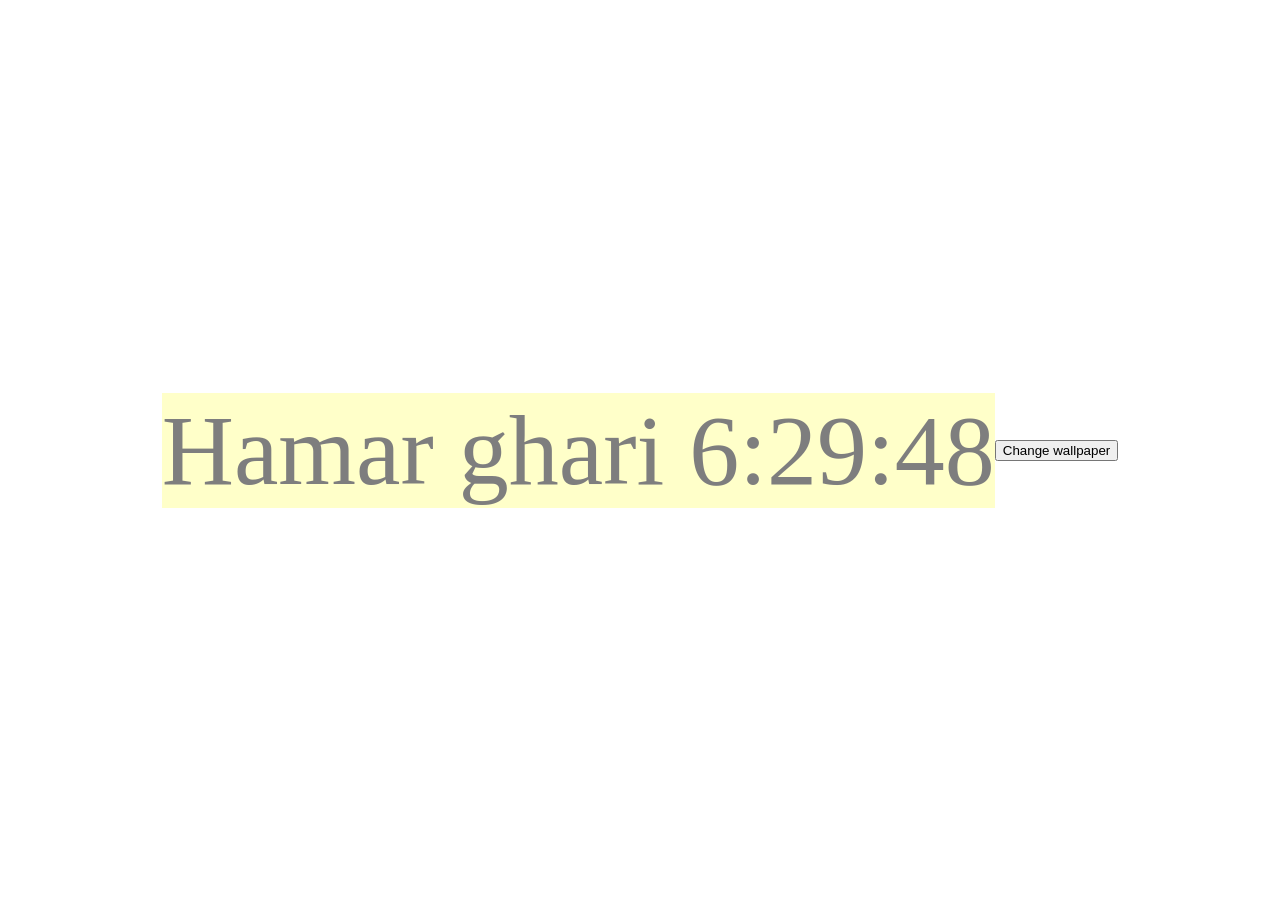
==== index.html @ cbb66416 "button for wallpaper" ====
<!DOCTYPE html>
<html>

<head>
  <meta charset="utf-8">
  <meta name="viewport" content="width=device-width">
  <title>replit</title>
  <link href="style.css" rel="stylesheet" type="text/css" />
</head>

<body>
  <div id="ghari" class="paint"></div>
  <button onclick="window.location.reload()">Change wallpaper</button>
  <script src="script.js"></script>
  <script src="https://replit.com/public/js/replit-badge.js" theme="blue" defer></script>
</body>

</html>
---- style.css ----
html, body {
  height: 100%;
  width: 100%;
  background-image: url(https://images.unsplash.com/photo-1668531501900-58e9ecf10fb5?ixlib=rb-4.0.3&ixid=MnwxMjA3fDB8MHxwaG90by1wYWdlfHx8fGVufDB8fHx8&auto=format&fit=crop&w=1470&q=80);
  background-blend-mode: overlay;
  display: flex;
  justify-content: center;
  align-items: center;
}
.paint {
  background: #ffff94;
  font-size: 100px;
  opacity: 0.5;
}
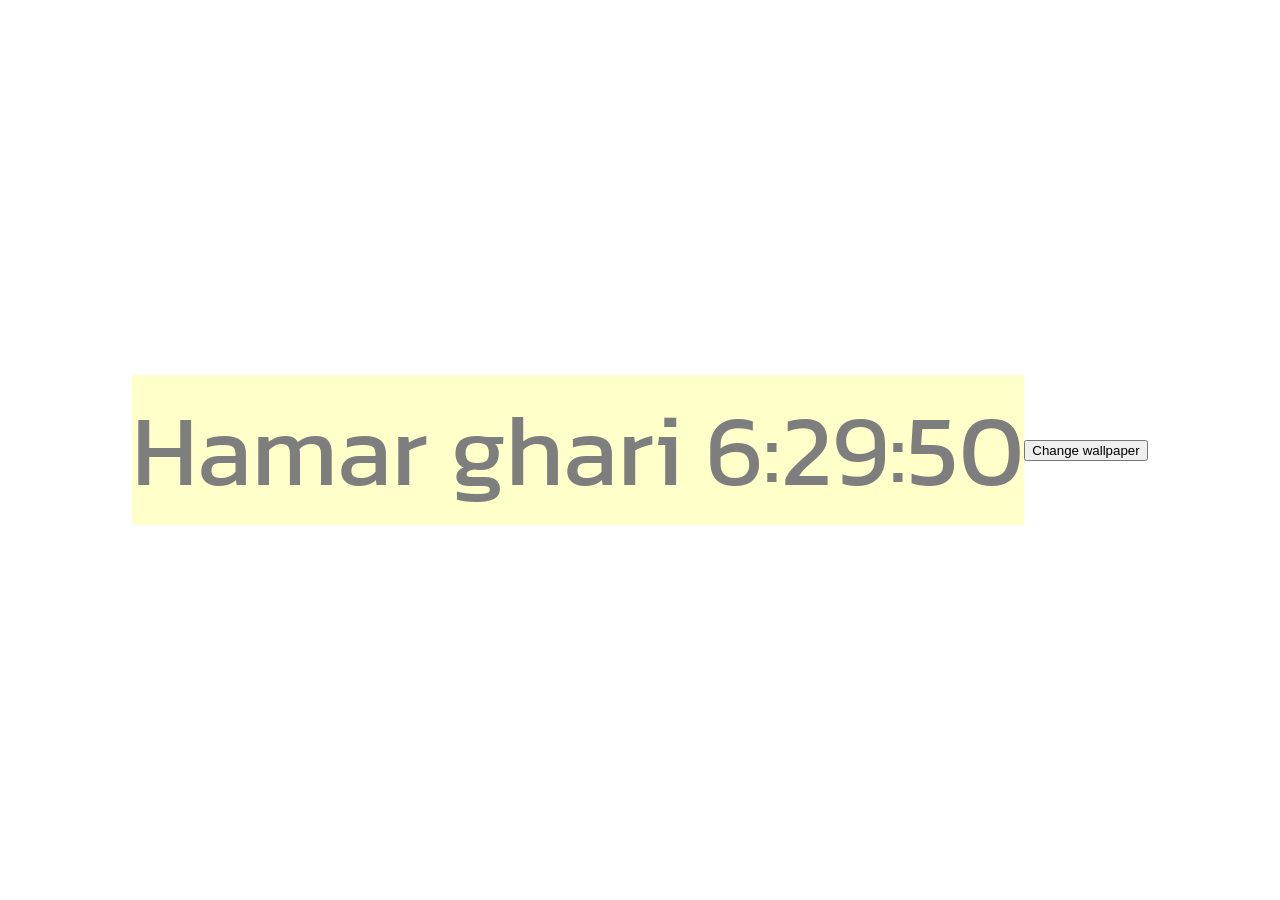
==== commit cfa21eff: "font change" ====
--- a/index.html
+++ b/index.html
@@ -6,6 +6,9 @@
   <meta name="viewport" content="width=device-width">
   <title>replit</title>
   <link href="style.css" rel="stylesheet" type="text/css" />
+  <link rel="preconnect" href="https://fonts.googleapis.com">
+<link rel="preconnect" href="https://fonts.gstatic.com" crossorigin>
+<link href="https://fonts.googleapis.com/css2?family=Kanit&display=swap" rel="stylesheet">
 </head>
 
 <body>
--- a/style.css
+++ b/style.css
@@ -1,6 +1,7 @@
 html, body {
   height: 100%;
   width: 100%;
+  font-family: 'Kanit', sans-serif;
   background-image: url(https://images.unsplash.com/photo-1668531501900-58e9ecf10fb5?ixlib=rb-4.0.3&ixid=MnwxMjA3fDB8MHxwaG90by1wYWdlfHx8fGVufDB8fHx8&auto=format&fit=crop&w=1470&q=80);
   background-blend-mode: overlay;
   display: flex;
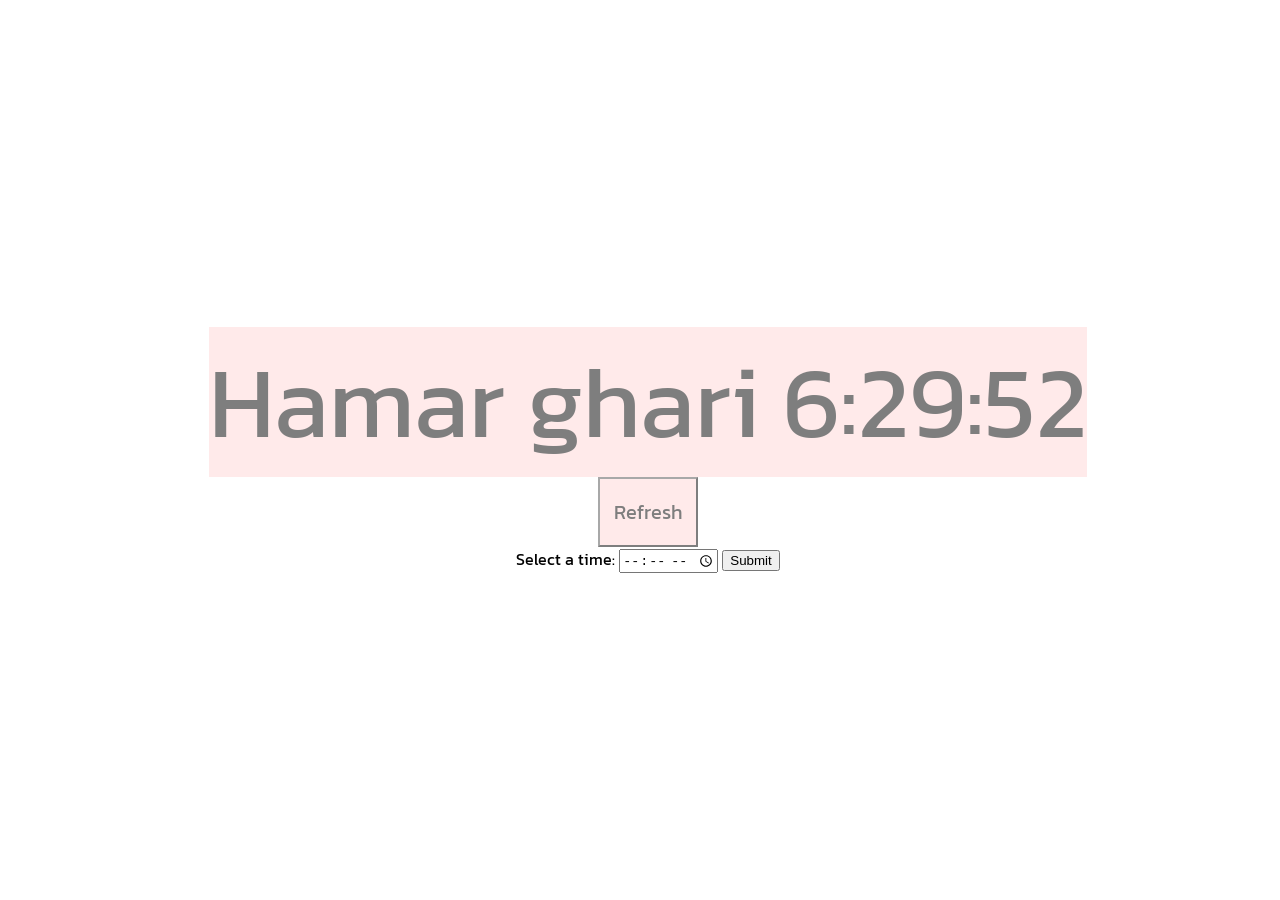
==== commit 18fe2c3f: "look change 1" ====
--- a/index.html
+++ b/index.html
@@ -13,7 +13,12 @@
 
 <body>
   <div id="ghari" class="paint"></div>
-  <button onclick="window.location.reload()">Change wallpaper</button>
+  <button onclick="window.location.reload()" id="button" >Refresh</button>
+  <form action="/action_page.php">
+  <label for="appt">Select a time:</label>
+  <input type="time" id="appt" name="appt">
+  <input type="submit">
+</form>
   <script src="script.js"></script>
   <script src="https://replit.com/public/js/replit-badge.js" theme="blue" defer></script>
 </body>
--- a/style.css
+++ b/style.css
@@ -5,11 +5,23 @@
   background-image: url(https://images.unsplash.com/photo-1668531501900-58e9ecf10fb5?ixlib=rb-4.0.3&ixid=MnwxMjA3fDB8MHxwaG90by1wYWdlfHx8fGVufDB8fHx8&auto=format&fit=crop&w=1470&q=80);
   background-blend-mode: overlay;
   display: flex;
+  flex-direction: column;
+  flex-wrap: wrap;
   justify-content: center;
   align-items: center;
 }
 .paint {
-  background: #ffff94;
+background-color: #ffd6d6 ;
   font-size: 100px;
   opacity: 0.5;
+  text-align: center;
 }
+button{
+  background-color: #ffd6d6 ;
+  opacity: 0.5;
+  text-decoration-color: #500707;
+  font-size: 20px;
+  height: 70px;
+  width: 100px;
+  font-family: 'Kanit', sans-serif;
+}
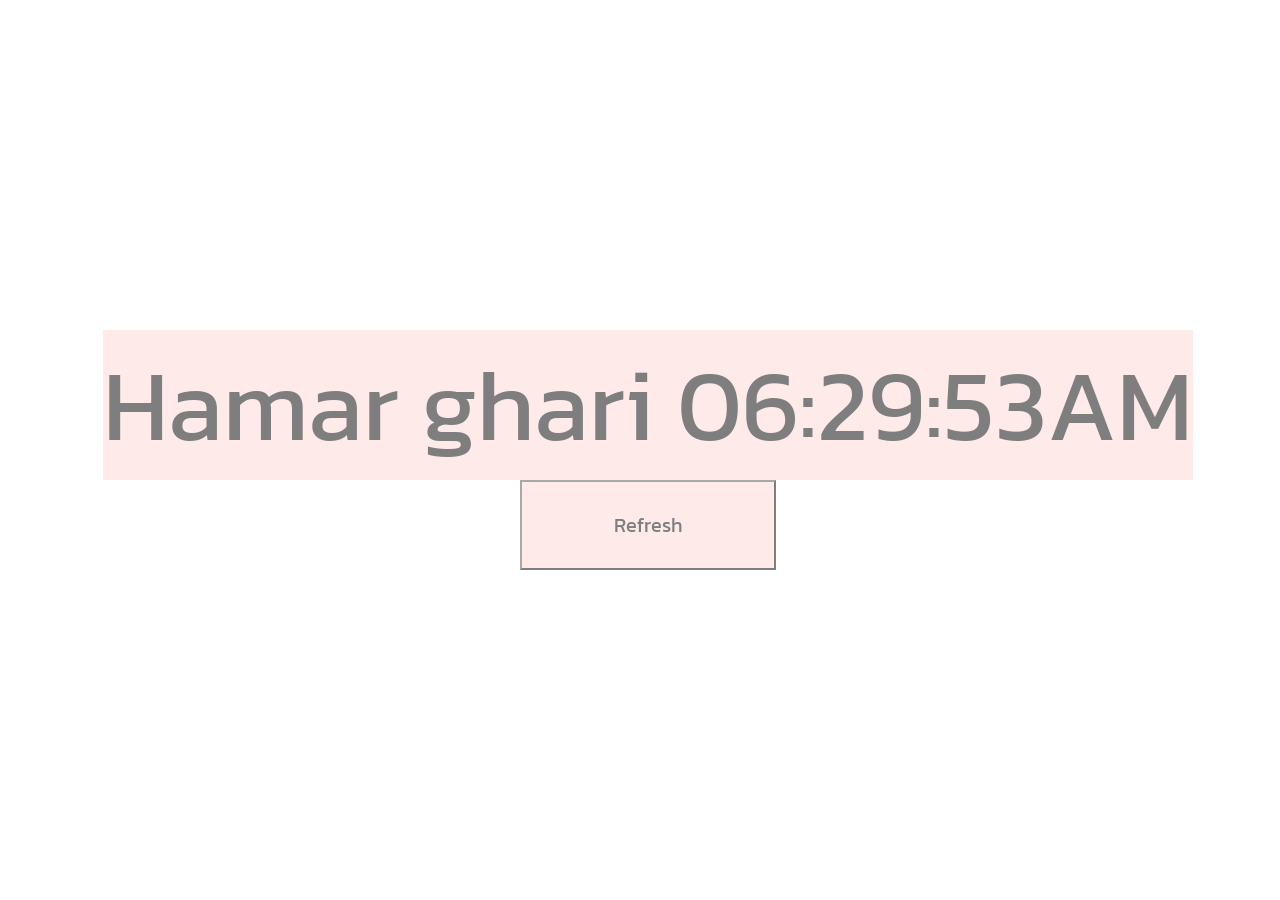
==== commit dd2aa459: "am/pm + 12 hour clock addition" ====
--- a/index.html
+++ b/index.html
@@ -14,11 +14,6 @@
 <body>
   <div id="ghari" class="paint"></div>
   <button onclick="window.location.reload()" id="button" >Refresh</button>
-  <form action="/action_page.php">
-  <label for="appt">Select a time:</label>
-  <input type="time" id="appt" name="appt">
-  <input type="submit">
-</form>
   <script src="script.js"></script>
   <script src="https://replit.com/public/js/replit-badge.js" theme="blue" defer></script>
 </body>
--- a/style.css
+++ b/style.css
@@ -21,7 +21,7 @@
   opacity: 0.5;
   text-decoration-color: #500707;
   font-size: 20px;
-  height: 70px;
-  width: 100px;
   font-family: 'Kanit', sans-serif;
+  height: 10vh ;
+  width: 20vw;
 }
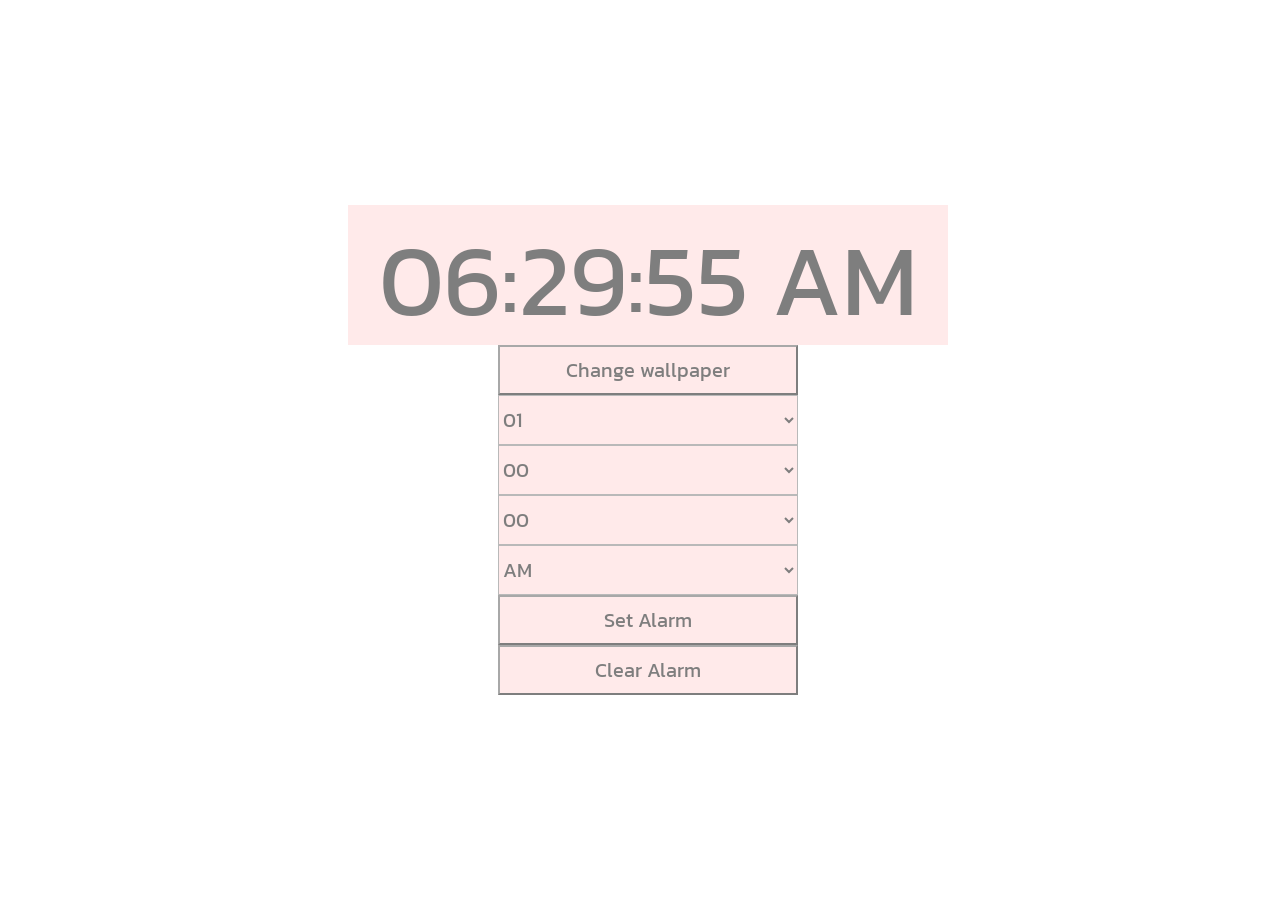
==== commit 425c2e1f: "alarm added + wallpaper change" ====
--- a/index.html
+++ b/index.html
@@ -7,13 +7,49 @@
   <title>replit</title>
   <link href="style.css" rel="stylesheet" type="text/css" />
   <link rel="preconnect" href="https://fonts.googleapis.com">
-<link rel="preconnect" href="https://fonts.gstatic.com" crossorigin>
-<link href="https://fonts.googleapis.com/css2?family=Kanit&display=swap" rel="stylesheet">
+  <link rel="preconnect" href="https://fonts.gstatic.com" crossorigin>
+  <link href="https://fonts.googleapis.com/css2?family=Kanit&display=swap" rel="stylesheet">
 </head>
 
 <body>
-  <div id="ghari" class="paint"></div>
-  <button onclick="window.location.reload()" id="button" >Refresh</button>
+  <div id="ghari"></div>
+  <button onclick="window.location.reload()" id="button">Change wallpaper</button>
+
+  <div id='alarm-container'>
+    <label>
+      <div>
+        <select class='select' id='alarmhrs'></select>
+      </div>
+    </label>
+    <label>
+      <div>
+        <select class='select' id='alarmmins'></select>
+      </div>
+    </label>
+    <label>
+      <div>
+        <select class='select' id='alarmsecs'></select>
+      </div>
+    </label>
+    <label>
+      <div>
+        <select class='select' id="ampm">
+          <option value="AM">AM</option>
+          <option value="PM">PM</option>
+        </select>
+      </div>
+    </label>
+  </div>
+  </div>
+  <div id='buttonHolder'>
+    <div>
+      <button id='setButton' onClick='alarmSet()'>Set Alarm</button>
+    </div>
+
+    <div>
+      <button id='clearButton' onClick='alarmClear()'>Clear Alarm</button>
+    </div>
+  </div>
   <script src="script.js"></script>
   <script src="https://replit.com/public/js/replit-badge.js" theme="blue" defer></script>
 </body>
--- a/style.css
+++ b/style.css
@@ -2,7 +2,7 @@
   height: 100%;
   width: 100%;
   font-family: 'Kanit', sans-serif;
-  background-image: url(https://images.unsplash.com/photo-1668531501900-58e9ecf10fb5?ixlib=rb-4.0.3&ixid=MnwxMjA3fDB8MHxwaG90by1wYWdlfHx8fGVufDB8fHx8&auto=format&fit=crop&w=1470&q=80);
+  background-image: url(https://source.unsplash.com/featured/1600x900);
   background-blend-mode: overlay;
   display: flex;
   flex-direction: column;
@@ -10,18 +10,20 @@
   justify-content: center;
   align-items: center;
 }
-.paint {
+#ghari{
 background-color: #ffd6d6 ;
   font-size: 100px;
   opacity: 0.5;
   text-align: center;
+  height: 140px;
+  width: 600px;
 }
-button{
+button, .select{
   background-color: #ffd6d6 ;
   opacity: 0.5;
   text-decoration-color: #500707;
   font-size: 20px;
   font-family: 'Kanit', sans-serif;
-  height: 10vh ;
-  width: 20vw;
+  height: 50px ;
+  width: 300px;
 }
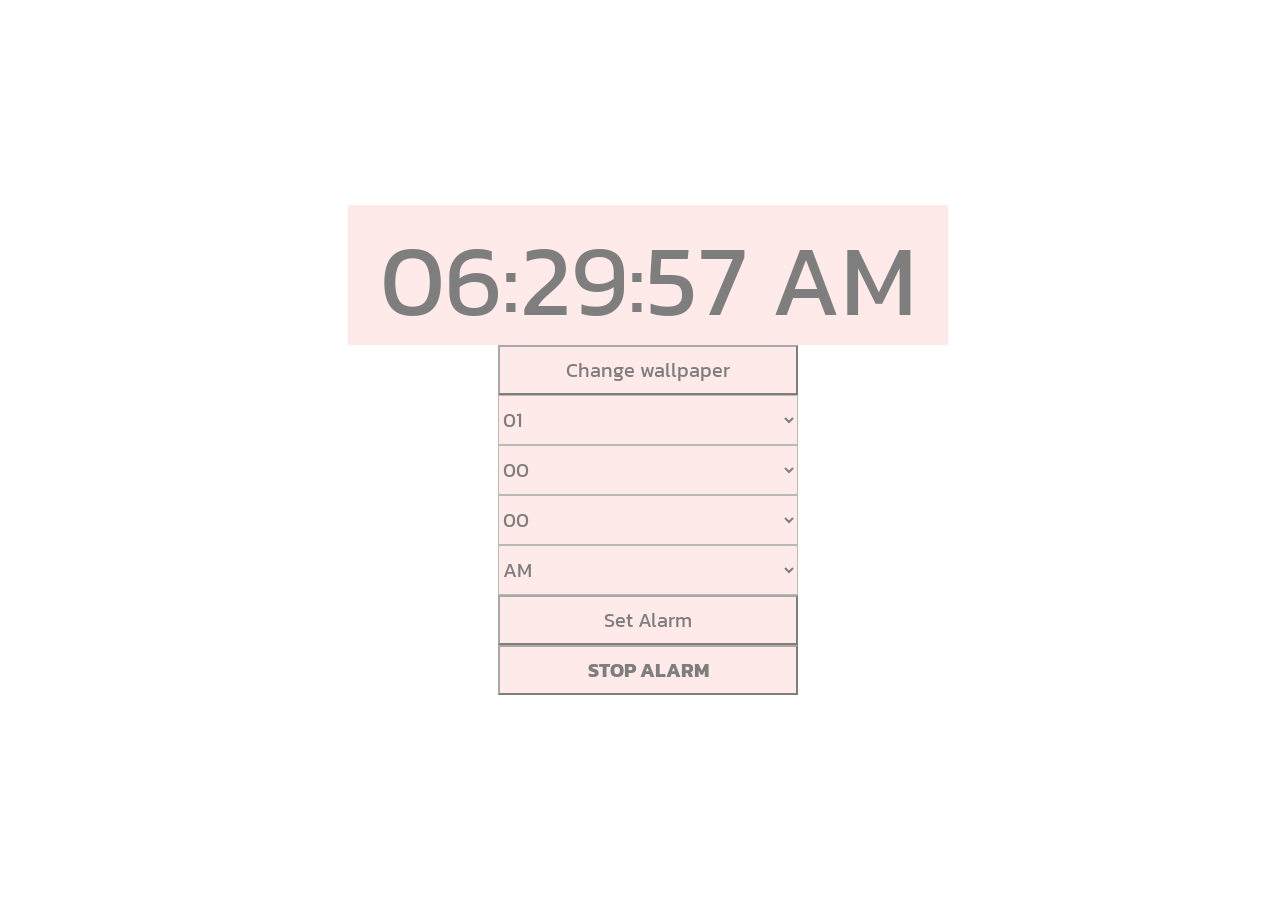
==== commit 0b9ee410: "audio change" ====
--- a/index.html
+++ b/index.html
@@ -47,7 +47,7 @@
     </div>
 
     <div>
-      <button id='clearButton' onClick='alarmClear()'>Clear Alarm</button>
+      <button id='clearButton' onClick='alarmClear()'><b>STOP ALARM</b></button>
     </div>
   </div>
   <script src="script.js"></script>
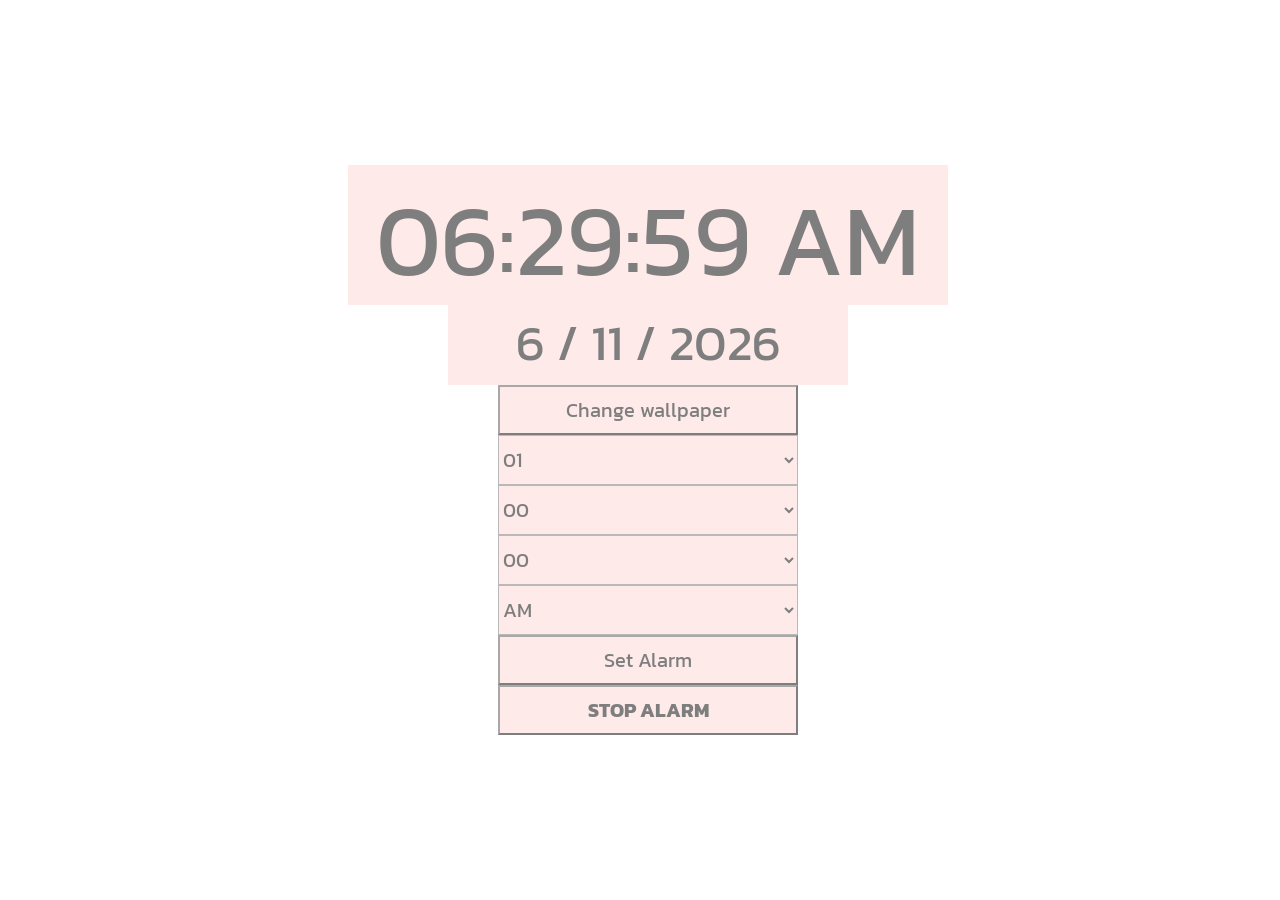
==== commit 16079f45: "date" ====
--- a/index.html
+++ b/index.html
@@ -13,6 +13,7 @@
 
 <body>
   <div id="ghari"></div>
+  <div id="day"></div>
   <button onclick="window.location.reload()" id="button">Change wallpaper</button>
 
   <div id='alarm-container'>
--- a/style.css
+++ b/style.css
@@ -3,12 +3,20 @@
   width: 100%;
   font-family: 'Kanit', sans-serif;
   background-image: url(https://source.unsplash.com/featured/1600x900);
-  background-blend-mode: overlay;
+  background-repeat: no-repeat;
   display: flex;
   flex-direction: column;
   flex-wrap: wrap;
   justify-content: center;
   align-items: center;
+}
+#day{
+  background-color: #ffd6d6 ;
+  font-size: 50px;
+  opacity: 0.5;
+  text-align: center;
+  height: 80px;
+  width: 400px;
 }
 #ghari{
 background-color: #ffd6d6 ;
@@ -26,4 +34,9 @@
   font-family: 'Kanit', sans-serif;
   height: 50px ;
   width: 300px;
+}
+button:hover, select:hover {
+        color: #f7f3f3;
+  background-color: #700000;
+        transition-duration: 1s;
 }
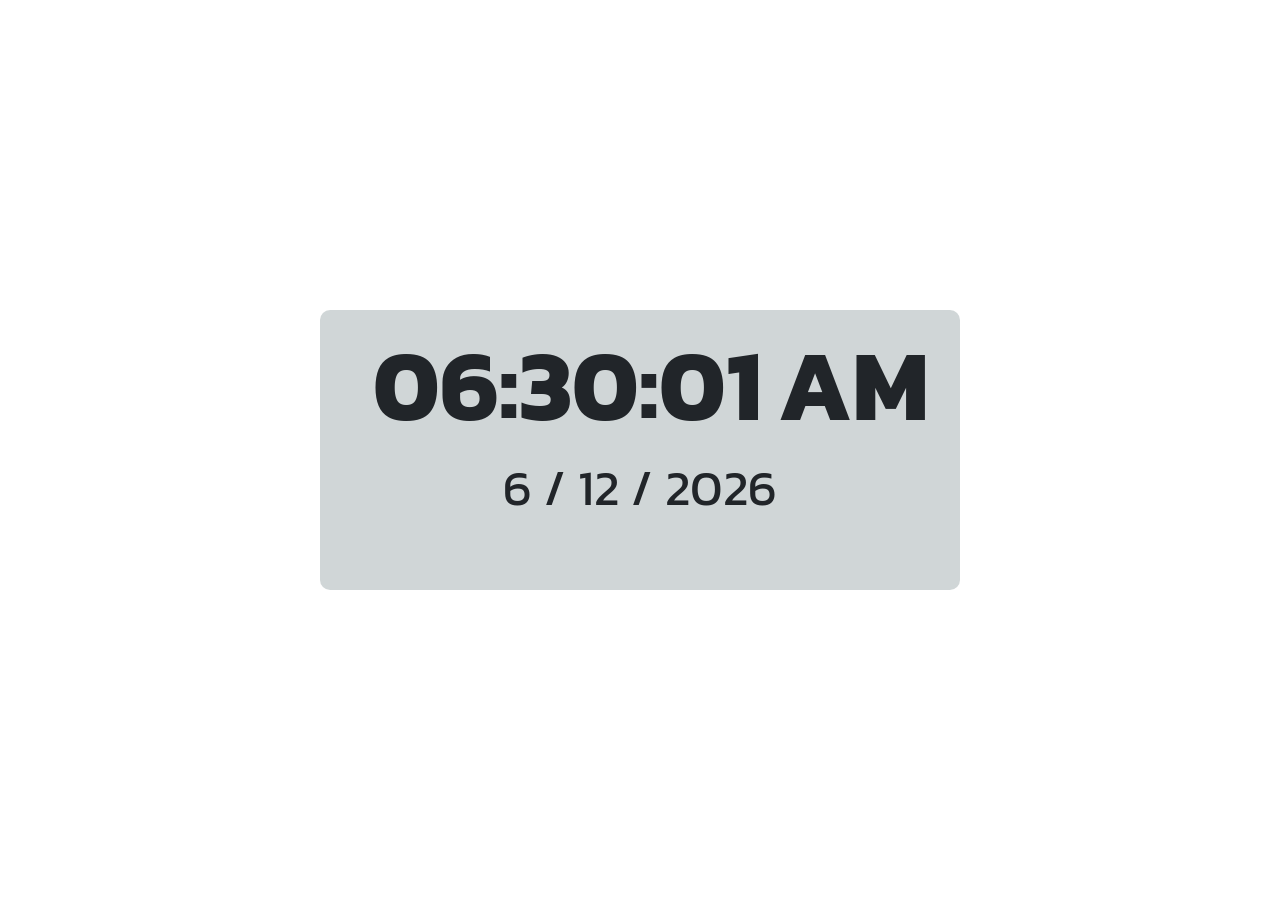
==== commit ec231fb0: "minor change" ====
--- a/index.html
+++ b/index.html
@@ -1,58 +1,72 @@
 <!DOCTYPE html>
-<html>
+<html lang="en">
 
 <head>
-  <meta charset="utf-8">
-  <meta name="viewport" content="width=device-width">
-  <title>replit</title>
-  <link href="style.css" rel="stylesheet" type="text/css" />
-  <link rel="preconnect" href="https://fonts.googleapis.com">
-  <link rel="preconnect" href="https://fonts.gstatic.com" crossorigin>
-  <link href="https://fonts.googleapis.com/css2?family=Kanit&display=swap" rel="stylesheet">
+    <meta charset="utf-8">
+    <meta name="viewport" content="width=device-width">
+    <title>Clock-Box</title>
+    <link href="style.css" rel="stylesheet" type="text/css" />
+    <link rel="shortcut icon" href="faviconwa.ico" type="image/x-icon">
+    <link href="https://cdn.jsdelivr.net/npm/bootstrap@5.3.0-alpha1/dist/css/bootstrap.min.css" rel="stylesheet"
+        integrity="sha384-GLhlTQ8iRABdZLl6O3oVMWSktQOp6b7In1Zl3/Jr59b6EGGoI1aFkw7cmDA6j6gD" crossorigin="anonymous">
+    <link rel="preconnect" href="https://fonts.googleapis.com">
+    <link rel="preconnect" href="https://fonts.gstatic.com" crossorigin>
+    <link href="https://fonts.googleapis.com/css2?family=Kanit&display=swap" rel="stylesheet">
 </head>
 
 <body>
-  <div id="ghari"></div>
-  <div id="day"></div>
-  <button onclick="window.location.reload()" id="button">Change wallpaper</button>
+    <div class="clock-body flex-column-center">
+        <!-- Button trigger modal -->
+        <div class="flex-column-center dial1 cursor" title="click to open menu" data-bs-toggle="modal" data-bs-target="#exampleModal">
+            <div class="flex-row-center">
+                <div id="ghari"></div>
+                <div id="AMPM"></div>
+            </div>
+            <div id="day"></div>
+        </div>
 
-  <div id='alarm-container'>
-    <label>
-      <div>
-        <select class='select' id='alarmhrs'></select>
-      </div>
-    </label>
-    <label>
-      <div>
-        <select class='select' id='alarmmins'></select>
-      </div>
-    </label>
-    <label>
-      <div>
-        <select class='select' id='alarmsecs'></select>
-      </div>
-    </label>
-    <label>
-      <div>
-        <select class='select' id="ampm">
-          <option value="AM">AM</option>
-          <option value="PM">PM</option>
-        </select>
-      </div>
-    </label>
-  </div>
-  </div>
-  <div id='buttonHolder'>
-    <div>
-      <button id='setButton' onClick='alarmSet()'>Set Alarm</button>
+        <!-- Modal -->
+        <div class="modal fade" id="exampleModal" tabindex="-1" aria-labelledby="exampleModalLabel" aria-hidden="true">
+            <div class="modal-dialog modal-dialog-scrollable">
+                <div class="modal-content">
+                    <div class="modal-header modal-bg1">
+                        <h1 class="modal-title fs-5" id="exampleModalLabel">Menu</h1>
+                        <button type="button" class="btn-close" data-bs-dismiss="modal" aria-label="Close"></button>
+                    </div>
+                    <div class="modal-body flex-column-center modal-bg2">
+                        <!-- modal-body -->
+
+                        <select class='select cursor' id='alarmhrs'></select>
+
+                        <select class='select cursor' id='alarmmins'></select>
+
+                        <select class='select cursor' id='alarmsecs'></select>
+
+                        <select class='select cursor' id="ampm">
+                            <option value="AM">AM</option>
+                            <option value="PM">PM</option>
+                        </select>
+
+                        <button class="button" type="button" id='setButton' onClick='alarmSet()'>Set Alarm</button>
+
+                        <button class="button" type="button" id='clearButton' onClick='alarmClear()'><b>STOP
+                                ALARM</b></button>
+                        <button class="button" type="button" onclick="window.location.reload()" class="button">Change
+                            wallpaper</button>
+                    </div>
+                </div>
+            </div>
+        </div>
+    </div>
+    </div>
+    <!-- modal ends -->
     </div>
 
-    <div>
-      <button id='clearButton' onClick='alarmClear()'><b>STOP ALARM</b></button>
-    </div>
-  </div>
-  <script src="script.js"></script>
-  <script src="https://replit.com/public/js/replit-badge.js" theme="blue" defer></script>
+
+    <script src="https://cdn.jsdelivr.net/npm/bootstrap@5.3.0-alpha1/dist/js/bootstrap.bundle.min.js"
+        integrity="sha384-w76AqPfDkMBDXo30jS1Sgez6pr3x5MlQ1ZAGC+nuZB+EYdgRZgiwxhTBTkF7CXvN"
+        crossorigin="anonymous"></script>
+    <script src="script.js"></script>
 </body>
 
 </html>
--- a/style.css
+++ b/style.css
@@ -1,42 +1,127 @@
-html, body {
-  height: 100%;
-  width: 100%;
+* {
+  margin: 0;
+  padding: 0;
+}
+
+.clock-body {
+  height: 100vh;
+  width: 100vw;
   font-family: 'Kanit', sans-serif;
   background-image: url(https://source.unsplash.com/featured/1600x900);
   background-repeat: no-repeat;
+}
+
+.flex-column-center {
   display: flex;
   flex-direction: column;
   flex-wrap: wrap;
+  align-items: center;
   justify-content: center;
+  margin: 0;
+  padding: 0;
+}
+
+.flex-row-center {
+  display: flex;
+  flex-direction: row;
+  flex-wrap: wrap;
   align-items: center;
 }
-#day{
-  background-color: #ffd6d6 ;
+
+.dial1 {
+  background-color: #abb5b88e;
+  border-radius: 10px;
+  width: 50vw;
+}
+
+.cursor {
+  cursor: pointer;
+}
+
+.modal-bg1 {
+  background-color: #37393a;
+  color: aliceblue;
+}
+
+.modal-bg2 {
+  background-color: #9a9d9e;
+}
+
+#day {
   font-size: 50px;
-  opacity: 0.5;
-  text-align: center;
-  height: 80px;
-  width: 400px;
-}
-#ghari{
-background-color: #ffd6d6 ;
-  font-size: 100px;
-  opacity: 0.5;
   text-align: center;
   height: 140px;
-  width: 600px;
+  width: 50vw;
 }
-button, .select{
-  background-color: #ffd6d6 ;
+
+#ghari {
+  font-size: 100px;
+  text-align: center;
+  font-weight: bold;
+  height: 140px;
+  width: 375px;
+  margin: 0 20px 0 20px;
+}
+
+#AMPM {
+  font-size: 100px;
+  text-align: center;
+  font-weight: bold;
+  height: 140px;
+  width: 140px;
+  margin: 0 10px 0 10px;
+}
+
+.button,
+.select {
+  background-color: #b6ccd1;
   opacity: 0.5;
-  text-decoration-color: #500707;
   font-size: 20px;
   font-family: 'Kanit', sans-serif;
-  height: 50px ;
-  width: 300px;
+  height: 50px;
+  width: 200px;
+  border: 1px solid rgb(162, 167, 175);
+  border-radius: 10px;
 }
-button:hover, select:hover {
-        color: #f7f3f3;
-  background-color: #700000;
-        transition-duration: 1s;
+
+button:hover,
+select:hover {
+  background-color: #6f7375;
+  transition-duration: 0.5s;
+}
+
+@media only screen and (max-width: 600px) {
+  .clock-body {
+    background-image: url(https://source.unsplash.com/featured/700x1600);
+  }
+
+  .flex-column-center {
+    flex-wrap: unset;
+    align-items: unset;
+  }
+
+  .dial1 {
+    width: 95vw;
+    margin: 10px;
+  }
+
+  #AMPM {
+    margin: 0 100px 0 100px;
+    font-size: 50px;
+    height: 75px;
+  }
+
+
+  #day {
+    font-weight: bold;
+    width: 95vw;
+  }
+
+  .select {
+    width: 360px;
+  }
+
+  .button {
+    margin-left: 80px;
+  }
 }
